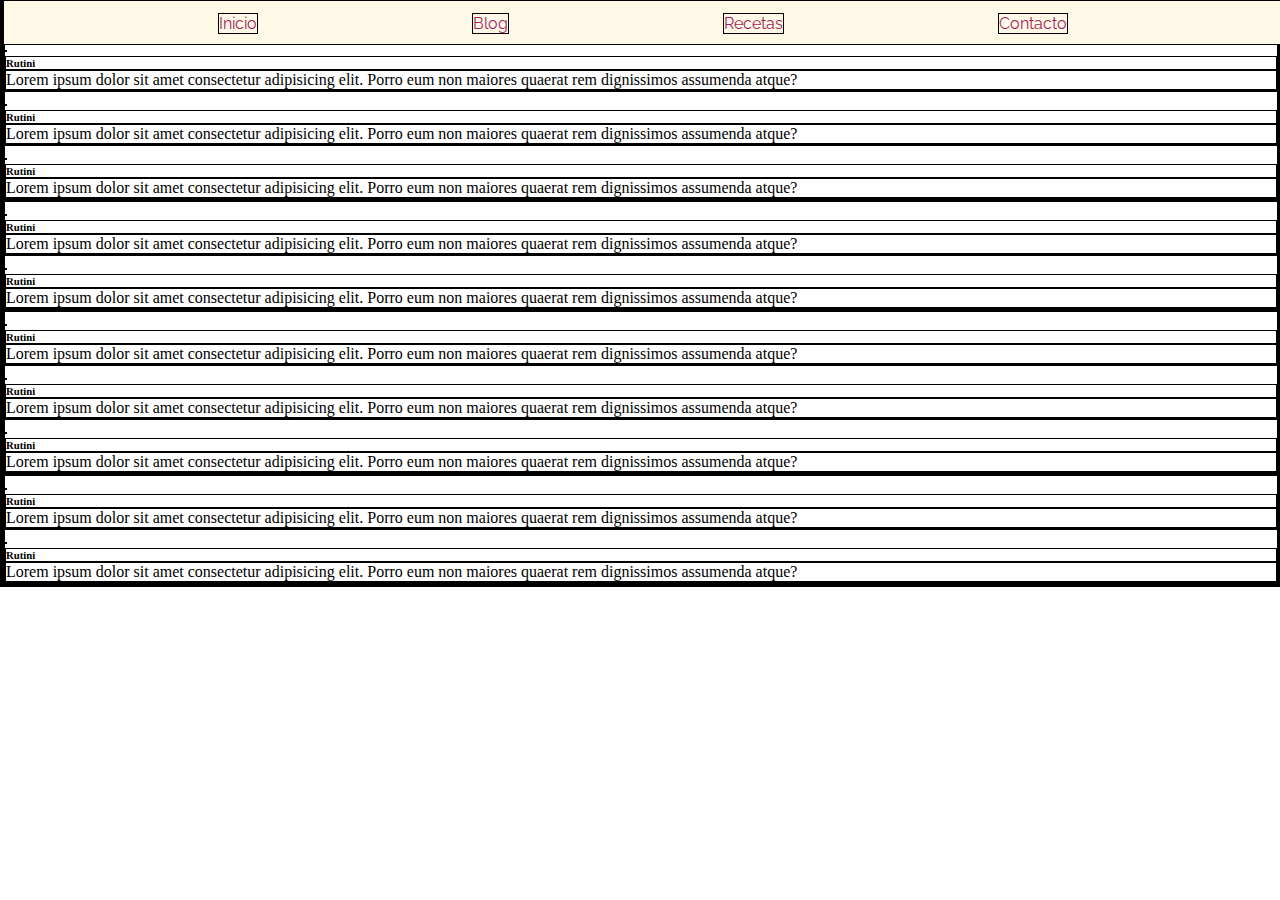
==== aperitivos-destilados.html @ f53cb019 "Terminamos el nav y casi toda la primer pagina, falta el footer y un newsletter pequeño. Se cambio l" ====
<!DOCTYPE html>
<html lang="es">

<head>
    <meta charset="UTF-8">
    <meta http-equiv="X-UA-Compatible" content="IE=edge">
    <meta name="viewport" content="width=device-width, initial-scale=1.0">
    <title>Nuestra carta</title>
    <link rel="stylesheet" href="styles.css">
</head>

<body>
    <header>
        <nav class="grilla-nav-izq">
            <a class="nav-hijo-izq" href="#">Inicio</a>
            <a class="nav-hijo-izq" href="#">Blog</a>
            <a class="nav-hijo-izq" href="#">Recetas</a>
            <a class="nav-hijo-izq" href="#">Contacto</a>
        </nav>
    </header>
    <main class="grilla-emp">
        <div class="title-emp"><h2>Nuestra carta de bebidas</h2></div>
        <div class="grilla-3-col">
            <div class="hijo-col">
                <img class="img-vino" src="#" alt="">
                <h6 class="nombre-vino">Rutini</h6>
                <p class="desc-vino">Lorem ipsum dolor sit amet consectetur adipisicing elit. Porro eum non maiores quaerat rem
                    dignissimos assumenda atque?
                </p>
            </div>
            <div class="hijo-col">
                <img class="img-vino" src="#" alt="">
                <h6 class="nombre-vino">Rutini</h6>
                <p class="desc-vino">Lorem ipsum dolor sit amet consectetur adipisicing elit. Porro eum non maiores quaerat rem
                    dignissimos assumenda atque?
                </p>
            </div>
            <div class="hijo-col">
                <img class="img-vino" src="#" alt="">
                <h6 class="nombre-vino">Rutini</h6>
                <p class="desc-vino">Lorem ipsum dolor sit amet consectetur adipisicing elit. Porro eum non maiores quaerat rem
                    dignissimos assumenda atque?
                </p>
            </div>
        </div>
        <!-- fin 1era fila -->
        <div class="grilla-2-col">
            <div class="hijo-col">
                <img class="img-vino" src="#" alt="">
                <h6 class="nombre-vino">Rutini</h6>
                <p class="desc-vino">Lorem ipsum dolor sit amet consectetur adipisicing elit. Porro eum non maiores quaerat rem
                    dignissimos assumenda atque?
                </p>
            </div>
            <div class="hijo-col">
                <img class="img-vino" src="#" alt="">
                <h6 class="nombre-vino">Rutini</h6>
                <p class="desc-vino">Lorem ipsum dolor sit amet consectetur adipisicing elit. Porro eum non maiores quaerat rem
                    dignissimos assumenda atque?
                </p>
            </div>
        </div>
        <!-- fin 2da fila -->
        <div class="grilla-3-col">
            <div class="hijo-col">
                <img class="img-vino" src="#" alt="">
                <h6 class="nombre-vino">Rutini</h6>
                <p class="desc-vino">Lorem ipsum dolor sit amet consectetur adipisicing elit. Porro eum non maiores quaerat rem
                    dignissimos assumenda atque?
                </p>
            </div>
            <div class="hijo-col">
                <img class="img-vino" src="#" alt="">
                <h6 class="nombre-vino">Rutini</h6>
                <p class="desc-vino">Lorem ipsum dolor sit amet consectetur adipisicing elit. Porro eum non maiores quaerat rem
                    dignissimos assumenda atque?
                </p>
            </div>
            <div class="hijo-col">
                <img class="img-vino" src="#" alt="">
                <h6 class="nombre-vino">Rutini</h6>
                <p class="desc-vino">Lorem ipsum dolor sit amet consectetur adipisicing elit. Porro eum non maiores quaerat rem
                    dignissimos assumenda atque?
                </p>
            </div>
        </div>
        <!-- fin 3ra fila -->
        <div class="grilla-2-col">
            <div class="hijo-col">
                <img class="img-vino" src="#" alt="">
                <h6 class="nombre-vino">Rutini</h6>
                <p class="desc-vino">Lorem ipsum dolor sit amet consectetur adipisicing elit. Porro eum non maiores quaerat rem
                    dignissimos assumenda atque?
                </p>
            </div>
            <div class="hijo-col">
                <img class="img-vino" src="#" alt="">
                <h6 class="nombre-vino">Rutini</h6>
                <p class="desc-vino">Lorem ipsum dolor sit amet consectetur adipisicing elit. Porro eum non maiores quaerat rem
                    dignissimos assumenda atque?
                </p>
            </div>
        </div>
        <!-- fin 4ta fila -->
    </main>

</body>

</html>
---- styles.css ----
@import url("https://fonts.googleapis.com/css2?family=Quicksand:wght@300;400;500&family=Raleway:ital,wght@0,100;0,300;0,400;0,500;1,100&family=Source+Serif+Pro:wght@200;300;400&display=swap");

@import url("https://fonts.googleapis.com/css2?family=Koh+Santepheap&display=swap");

:root {
  --footer-fontcolor: rgb(0, 0, 0);
  --main-color: #A31F5D;
  --title-color: #fef9e7;
  --second-background: #fef9e7;
  --main-background: #57082d;
}

html {
  overflow: scroll;
  overflow-x: hidden;
}
::-webkit-scrollbar {
  width: 0;  /* Remove scrollbar space */
  background: transparent;  /* Optional: just make scrollbar invisible */
}

* {
  box-sizing: border-box;
  border: 1px solid black;
  margin: 0;
  padding: 0;
}

body {
  width: 100vw;
  margin: 0;
}

/* nav */
.grilla-nav-izq {
  z-index: 1;
  padding: 0.2em 0 0.1em 0;
  display: flex;
  flex-direction: row;
  width: 100vw;
  font-family: Raleway;
  position: fixed;
  top: 0;
  height: 45px;
  background-color: var(--second-background);
  align-items: center;
  justify-content: space-evenly;
}

.logo-nav {
  padding-top: 5px;
}

.nav-hijo-izq {
  text-align: center;
  color: var(--main-color);
  grid-column-start: span 1;
  display: block;
}

.grilla-nav-izq a {
  text-decoration: none;
}

.grilla-nav-izq a:hover {
  text-decoration: none;
}
/* Fin nav */

.flex-col-main {
  width: 100vw;
  display: grid;
  grid-template-rows: repeat(1fr, 5);
}

.wave-container {
  height: 100vh;
  width: 100vw;
  background-color: var(--main-background);
  grid-row: 1/2;
  grid-column: 1/2;
  display: grid;
  grid-template-columns: repeat(1fr, 12);
  grid-template-rows: repeat(1fr, 6);
}

.wave-container h1 {
  color: var(--title-color);
  font-size: 6em;
  text-align: center;
  grid-column: 1/13;
  grid-row: 2 / 3;
}

.descripcion-principal {
  width: inherit;
  grid-column: 1/13;
  grid-row: 3/4;
  display: grid;
  grid-template-columns: repeat(1fr, 6);
}

.descripcion-principal p {
  grid-column: 2/5;
  color: var(--title-color);
  font-size: 1.2em;
  text-align: center;
}

.topwave {
  height: 100vh;
  width: inherit;
  background: var(--second-background);
  color: var(--second-background);
  text-align: center;
  grid-row: 2/3;
  display: grid;
  grid-template-columns: repeat(1fr, 12);
  grid-template-rows: repeat(1fr, 6);
}

.filler {
  grid-column: 1/13;
  grid-row: 1/2;
  height: 45px;
  width: 100vw;
}

.topwave h1 {
  width: 100vw;
  color: var(--main-color);
  height: fit-content;
  font-size: 4em;
  text-align: center;
  grid-column: 1/12;
  grid-row: 2 / 3;
}

.carta {
  height: auto;
  grid-row: 3/6;
  grid-column: 1/13;
  display: flex;
  flex-direction: row;
  padding: 0 2em 0 2em;
  gap: 2em;
  justify-content: space-around;
}

.vinos-y-aperitivos {
  flex: 1 1 auto;
  padding: 1em;
  display: flex;
  flex-direction: column;
  justify-content: space-between;
}

.vinos-y-aperitivos h3 {
  color: var(--main-background);
  font-size: 2em;
  text-align: center;
}

.vinos-y-aperitivos p {
  color: var(--main-background);
  padding: 2em;
  font-size: 1em;
  text-align: center;
}

.btn {
  margin-top: 2em;
  text-decoration: none;
  margin: 1em auto 1em auto;
}

.newsletter {
  grid-column: 1/13;
  grid-row: 6/7;
  margin-top: 1em;
}

/* Footer */
footer {
  grid-column-start: span 12;
  background-color: var(--footer-backgroundcolor);
  color: var(---main-color);
  height: auto;
  width: 100vw;
}
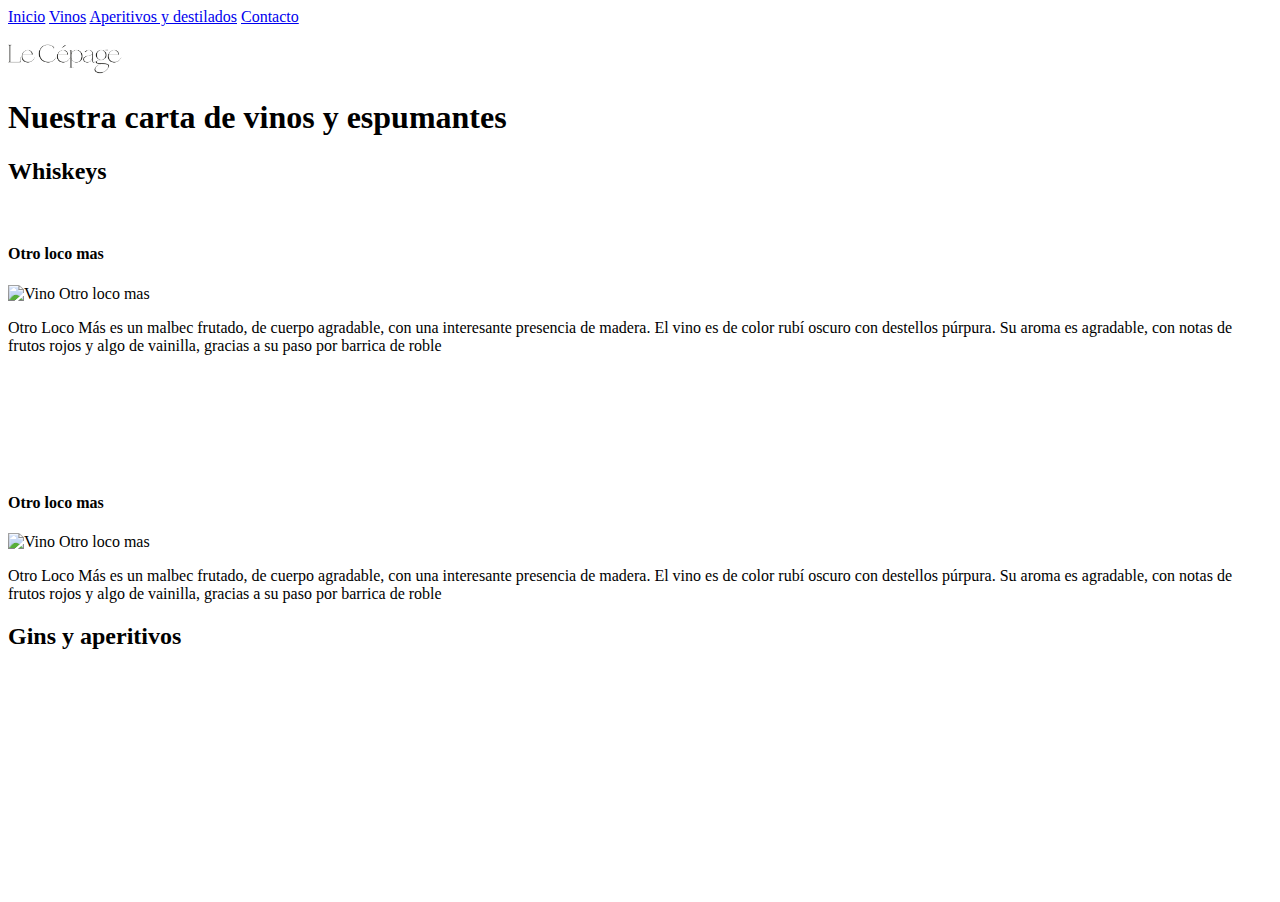
==== commit 98573ce1: "Copie la pagina de aperitivos en vinos para tomar el maquetado, falta rellenar con info y los footer" ====
--- a/aperitivos-destilados.html
+++ b/aperitivos-destilados.html
@@ -5,103 +5,119 @@
     <meta charset="UTF-8">
     <meta http-equiv="X-UA-Compatible" content="IE=edge">
     <meta name="viewport" content="width=device-width, initial-scale=1.0">
-    <title>Nuestra carta</title>
-    <link rel="stylesheet" href="styles.css">
+    <title>Aperitivos y destilados</title>
+    <link rel="stylesheet" href="main.css">
 </head>
 
 <body>
     <header>
         <nav class="grilla-nav-izq">
-            <a class="nav-hijo-izq" href="#">Inicio</a>
-            <a class="nav-hijo-izq" href="#">Blog</a>
-            <a class="nav-hijo-izq" href="#">Recetas</a>
-            <a class="nav-hijo-izq" href="#">Contacto</a>
+            <a class="nav-hijo-izq" href="index.html">Inicio</a>
+            <a class="nav-hijo-izq" href="vinos.html">Vinos</a>
+            <a class="nav-hijo-izq" href="aperitivos-destilados.html">Aperitivos y destilados</a>
+            <a class="nav-hijo-izq" href="contact.html">Contacto</a>
+            <p class="nav-hijo-izq"><img src="imgs/logos/logo1.png" class="logo-nav" style="height: 32px;"></p>
         </nav>
     </header>
-    <main class="grilla-emp">
-        <div class="title-emp"><h2>Nuestra carta de bebidas</h2></div>
-        <div class="grilla-3-col">
-            <div class="hijo-col">
-                <img class="img-vino" src="#" alt="">
-                <h6 class="nombre-vino">Rutini</h6>
-                <p class="desc-vino">Lorem ipsum dolor sit amet consectetur adipisicing elit. Porro eum non maiores quaerat rem
-                    dignissimos assumenda atque?
-                </p>
-            </div>
-            <div class="hijo-col">
-                <img class="img-vino" src="#" alt="">
-                <h6 class="nombre-vino">Rutini</h6>
-                <p class="desc-vino">Lorem ipsum dolor sit amet consectetur adipisicing elit. Porro eum non maiores quaerat rem
-                    dignissimos assumenda atque?
-                </p>
-            </div>
-            <div class="hijo-col">
-                <img class="img-vino" src="#" alt="">
-                <h6 class="nombre-vino">Rutini</h6>
-                <p class="desc-vino">Lorem ipsum dolor sit amet consectetur adipisicing elit. Porro eum non maiores quaerat rem
-                    dignissimos assumenda atque?
-                </p>
-            </div>
+    <main class="vinos-aperitivos-main">
+        <div class="filler"></div>
+        <div class="presentacion-carta">
+            <h1>Nuestra carta de vinos y espumantes</h1>
         </div>
-        <!-- fin 1era fila -->
-        <div class="grilla-2-col">
-            <div class="hijo-col">
-                <img class="img-vino" src="#" alt="">
-                <h6 class="nombre-vino">Rutini</h6>
-                <p class="desc-vino">Lorem ipsum dolor sit amet consectetur adipisicing elit. Porro eum non maiores quaerat rem
-                    dignissimos assumenda atque?
-                </p>
-            </div>
-            <div class="hijo-col">
-                <img class="img-vino" src="#" alt="">
-                <h6 class="nombre-vino">Rutini</h6>
-                <p class="desc-vino">Lorem ipsum dolor sit amet consectetur adipisicing elit. Porro eum non maiores quaerat rem
-                    dignissimos assumenda atque?
-                </p>
-            </div>
-        </div>
-        <!-- fin 2da fila -->
-        <div class="grilla-3-col">
-            <div class="hijo-col">
-                <img class="img-vino" src="#" alt="">
-                <h6 class="nombre-vino">Rutini</h6>
-                <p class="desc-vino">Lorem ipsum dolor sit amet consectetur adipisicing elit. Porro eum non maiores quaerat rem
-                    dignissimos assumenda atque?
-                </p>
-            </div>
-            <div class="hijo-col">
-                <img class="img-vino" src="#" alt="">
-                <h6 class="nombre-vino">Rutini</h6>
-                <p class="desc-vino">Lorem ipsum dolor sit amet consectetur adipisicing elit. Porro eum non maiores quaerat rem
-                    dignissimos assumenda atque?
-                </p>
-            </div>
-            <div class="hijo-col">
-                <img class="img-vino" src="#" alt="">
-                <h6 class="nombre-vino">Rutini</h6>
-                <p class="desc-vino">Lorem ipsum dolor sit amet consectetur adipisicing elit. Porro eum non maiores quaerat rem
-                    dignissimos assumenda atque?
-                </p>
-            </div>
-        </div>
-        <!-- fin 3ra fila -->
-        <div class="grilla-2-col">
-            <div class="hijo-col">
-                <img class="img-vino" src="#" alt="">
-                <h6 class="nombre-vino">Rutini</h6>
-                <p class="desc-vino">Lorem ipsum dolor sit amet consectetur adipisicing elit. Porro eum non maiores quaerat rem
-                    dignissimos assumenda atque?
-                </p>
-            </div>
-            <div class="hijo-col">
-                <img class="img-vino" src="#" alt="">
-                <h6 class="nombre-vino">Rutini</h6>
-                <p class="desc-vino">Lorem ipsum dolor sit amet consectetur adipisicing elit. Porro eum non maiores quaerat rem
-                    dignissimos assumenda atque?
-                </p>
-            </div>
-        </div>
-        <!-- fin 4ta fila -->
+        <h2 class="titulo-carta">Whiskeys</h2>
+        <section class="carta-de-productos">
+            <article class="recuadro-anim producto">
+                <h4>
+
+                </h4>
+                <img src="" alt="">
+                <p></p>
+            </article>
+            <article class="recuadro-anim producto">
+                <h4>
+                    Otro loco mas
+                </h4>
+                <img src="imagenes/Vinos/Tintos/otro-loco-mas.png" alt="Vino Otro loco mas">
+                <p>Otro Loco Más es un malbec frutado, de cuerpo agradable, con una interesante presencia de madera. El
+                    vino es de color rubí oscuro con destellos púrpura. Su aroma es agradable, con notas de frutos rojos
+                    y algo de vainilla, gracias a su paso por barrica de roble</p>
+            </article>
+            <article class="recuadro-anim producto">
+                <h4>
+
+                </h4>
+                <img src="" alt="">
+                <p></p>
+            </article>
+            <article class="recuadro-anim producto">
+                <h4>
+
+                </h4>
+                <img src="" alt="">
+                <p></p>
+            </article>
+            <article class="recuadro-anim producto">
+                <h4>
+
+                </h4>
+                <img src="" alt="">
+                <p></p>
+            </article>
+            <article class="recuadro-anim producto">
+                <h4>
+                    Otro loco mas
+                </h4>
+                <img src="imagenes/Vinos/Tintos/otro-loco-mas.png" alt="Vino Otro loco mas">
+                <p>Otro Loco Más es un malbec frutado, de cuerpo agradable, con una interesante presencia de madera. El
+                    vino es de color rubí oscuro con destellos púrpura. Su aroma es agradable, con notas de frutos rojos
+                    y algo de vainilla, gracias a su paso por barrica de roble</p>
+            </article>
+        </section>
+        <h2 class="titulo-carta">Gins y aperitivos</h2>
+        <section class="carta-de-productos">
+            <article class="recuadro-anim producto">
+                <h4>
+
+                </h4>
+                <img src="" alt="">
+                <p></p>
+            </article>
+            <article class="recuadro-anim producto">
+                <h4>
+
+                </h4>
+                <img src="" alt="">
+                <p></p>
+            </article>
+            <article class="recuadro-anim producto">
+                <h4>
+
+                </h4>
+                <img src="" alt="">
+                <p></p>
+            </article>
+            <article class="recuadro-anim producto">
+                <h4>
+
+                </h4>
+                <img src="" alt="">
+                <p></p>
+            </article>
+            <article class="recuadro-anim producto">
+                <h4>
+
+                </h4>
+                <img src="" alt="">
+                <p></p>
+            </article>
+            <article class="recuadro-anim producto">
+                <h4>
+
+                </h4>
+                <img src="" alt="">
+                <p></p>
+            </article>
+        </section>
     </main>
 
 </body>
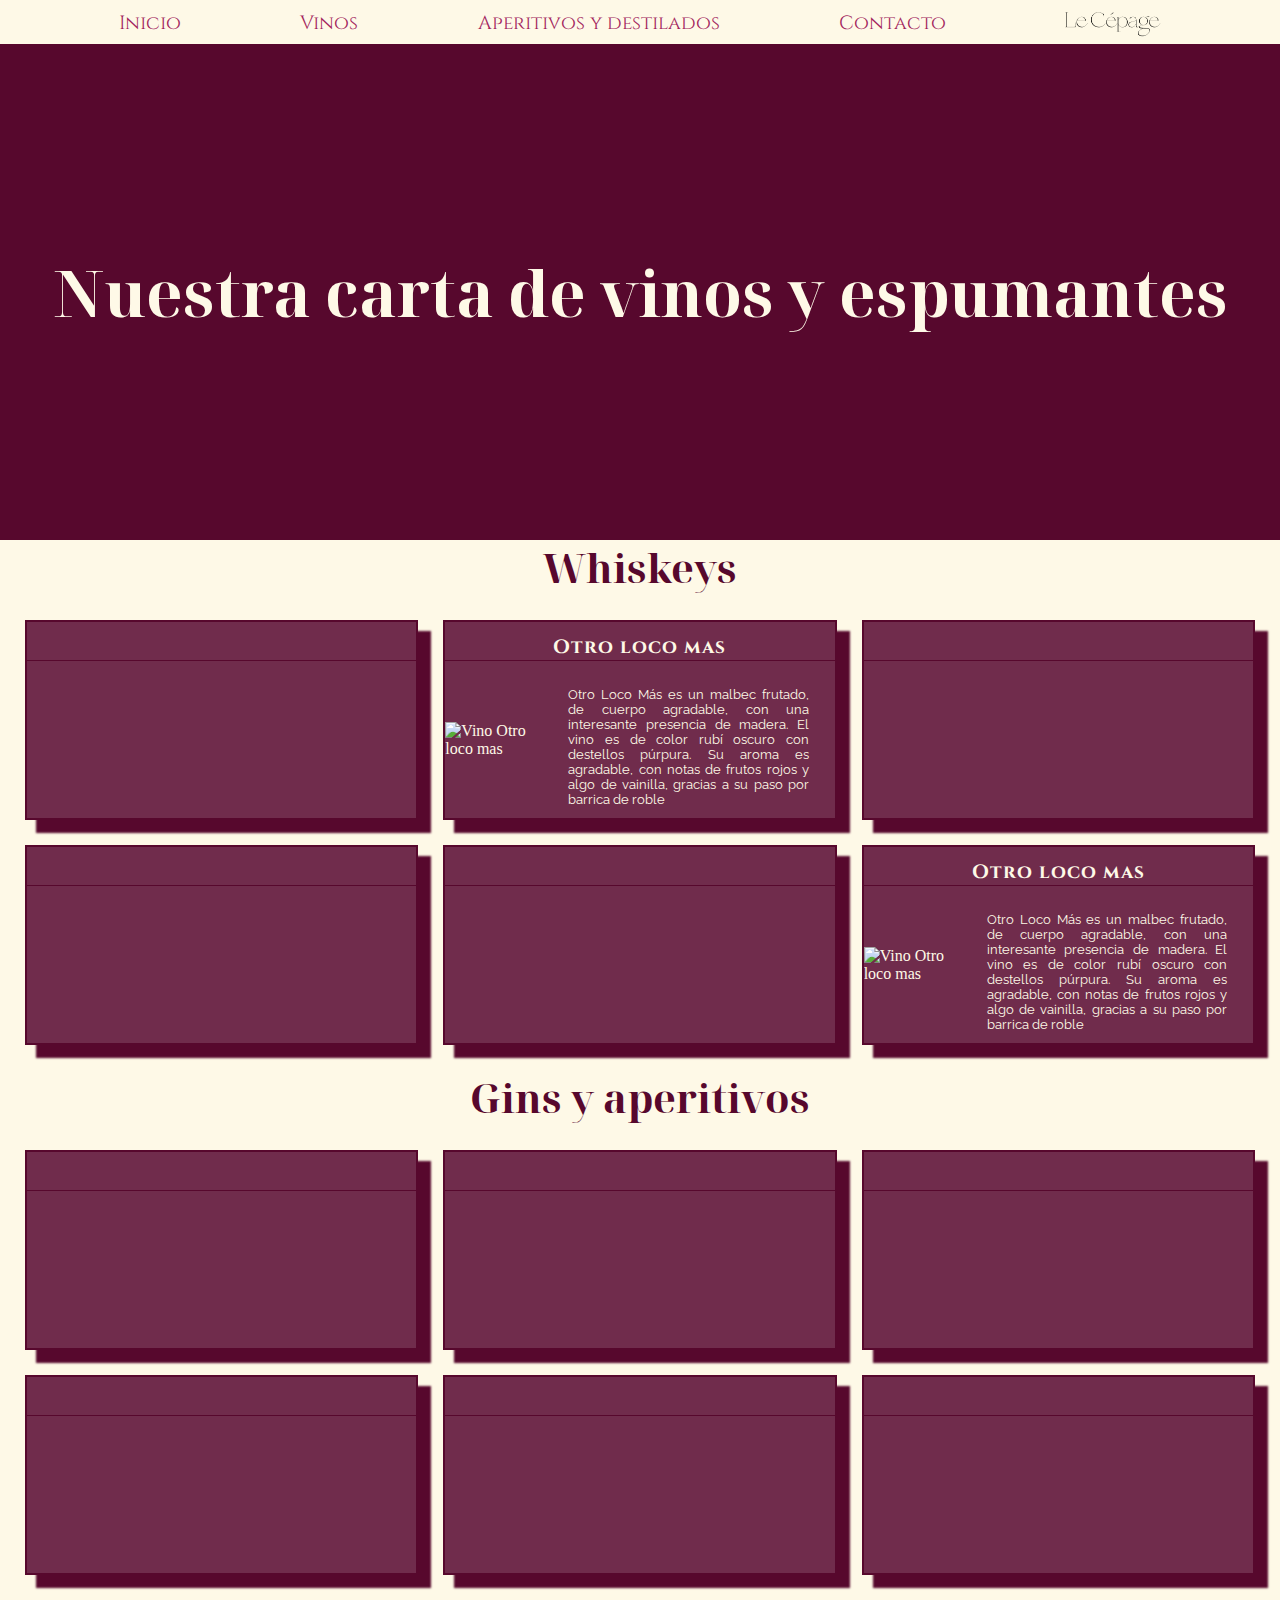
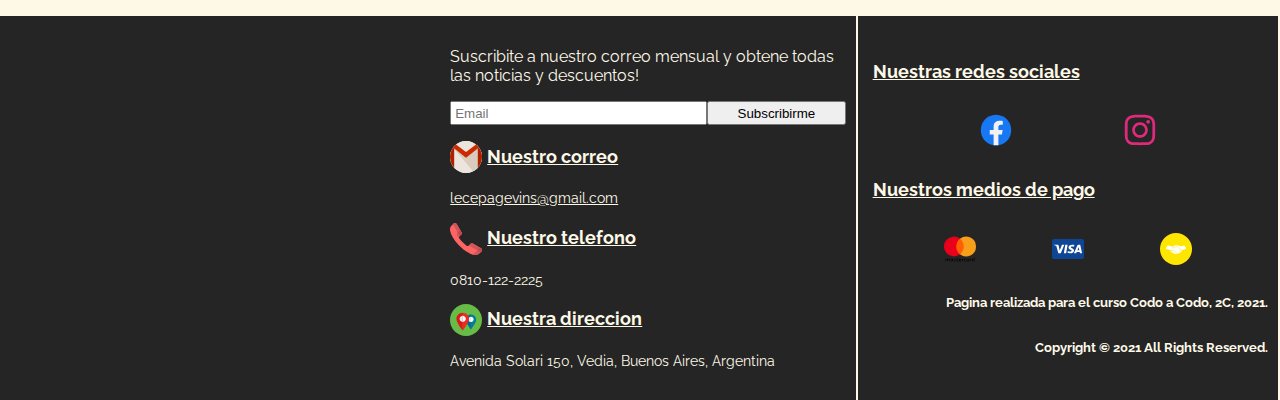
==== commit 31c52e23: "Maquetamos el footer, falta terminar unas pequeñas cosas de diseño y el responsive" ====
--- a/aperitivos-destilados.html
+++ b/aperitivos-destilados.html
@@ -118,6 +118,52 @@
                 <p></p>
             </article>
         </section>
+        <div class="newsletter"></div>
+        <footer>
+            <div class="mapa"><iframe
+                src="https://www.google.com/maps/embed?pb=!1m18!1m12!1m3!1d3288.2823060016176!2d-61.546413410299344!3d-34.495726644963916!2m3!1f0!2f0!3f0!3m2!1i1024!2i768!4f13.1!3m3!1m2!1s0x95c777bada203649%3A0x345e657384ef54c6!2sAv.%20Solari%20150%2C%20Vedia%2C%20Provincia%20de%20Buenos%20Aires!5e0!3m2!1sen!2sar!4v1635446472513!5m2!1sen!2sar"
+                width="400" height="300" style="border:0;" allowfullscreen="" loading="lazy"></iframe>
+            </div>
+            <div class="contacto">
+              <label for="email">Suscribite a nuestro correo mensual y obtene todas las noticias y descuentos!</label>
+              <div class="newsletter-input">
+                <input type="email" id="email" name="email" class="escribir-email" placeholder="Email"><input type="submit"
+                  class="submit-email" value="Subscribirme">
+              </div>
+              <div class="renglon">
+                <img src="imgs/icons/gmail-svgrepo-com.svg" alt="Icono de Gmail">
+                <h5>Nuestro correo</h5>
+              </div>
+              <a href="mailto:lecepagevins@gmail.com">lecepagevins@gmail.com</a>
+              <div class="renglon">
+                <img src="imgs/icons/telephone-svgrepo-com.svg" alt="Icono de un telefono">
+                <h5>Nuestro telefono </h5>
+              </div>
+              <p>0810-122-2225</p>
+              <div class="renglon">
+                <img src="imgs/icons/location-svgrepo-com.svg" alt="Icono de ubicacion">
+                <h5>Nuestra direccion</h5>
+              </div>
+              <p>Avenida Solari 150, Vedia, Buenos Aires, Argentina</p>
+            </div>
+            <div class="contacto">
+              <h5>Nuestras redes sociales</h5>
+              <div class="imagenes-redes">
+                <a href="https://facebook.com/lecepagevins"><img
+                    src="imgs/icons/facebook-network-communication-internet-interaction-svgrepo-com.svg" alt=""></a>
+                <a href="https://instagram.com/lecepagevins"><img
+                    src="imgs/icons/instagram-social-media-network-communication-interaction-connection-svgrepo-com.svg"
+                    alt=""></a>
+              </div>
+              <h5>Nuestros medios de pago</h5>
+              <div class="imagenes-redes">
+                <img src="imgs/icons/mastercard-svgrepo-com.svg" alt="Icono tarjeta mastercard">
+                <img src="imgs/icons/visa-3-svgrepo-com.svg" alt="Icono de tarjeta VISA">
+                <img src="imgs/icons/mercadolibre-svgrepo-com.svg"/>
+              </div>
+              <h6 class="footer-centered">Pagina realizada para el curso Codo a Codo, 2C, 2021.</h6>
+              <h6 class="footer-centered">Copyright © 2021 All Rights Reserved.</h6>
+          </footer>
     </main>
 
 </body>
--- a/main.css
+++ b/main.css
@@ -0,0 +1,432 @@
+@import url('https://fonts.googleapis.com/css2?family=Cinzel:wght@500&family=Nanum+Myeongjo:wght@400;800&family=Noto+Serif+Display:wght@300;400;600&family=Prata&family=Raleway:wght@200;300&display=swap');
+
+:root {
+  --footer-background: #252525;
+  --main-color: #A31F5D;
+  --title-color: #fef9e7;
+  --second-background: #fef9e7;
+  --main-background: #57082d;
+  --item-productos: #702C4C;
+}
+
+html {
+  overflow: scroll;
+  overflow-x: hidden;
+}
+::-webkit-scrollbar {
+  width: 0;  /* Remove scrollbar space */
+  background: transparent;  /* Optional: just make scrollbar invisible */
+}
+
+* {
+  box-sizing: border-box;
+/*   border: 1px solid black; */
+  margin: 0;
+  padding: 0;
+}
+
+body {
+  width: 100vw;
+  margin: 0;
+}
+
+/* Fuentes */
+.wave-container h1 {
+  font-family: 'Prata', serif;
+}
+
+.topwave h1, .presentacion-carta h1, h2  {
+  font-family: 'Noto Serif Display', serif;;
+}
+
+.recuadro-anim h3, .recuadro-anim h4, .btn {
+  font-family: 'Cinzel', serif;
+}
+
+p, footer {
+  font-family: 'Raleway', sans-serif;
+}
+
+/* nav */
+
+.grilla-nav-izq {
+  z-index: 1;
+  padding: 0.2em 0 0.1em 0;
+  display: flex;
+  flex-direction: row;
+  width: 100vw;
+  font-family: 'Cinzel', serif;
+  font-size: 1.2em;
+  position: fixed;
+  top: 0;
+  height: 45px;
+  background-color: var(--second-background);
+  align-items: center;
+  justify-content: space-evenly;
+  border-bottom: 0.5px solid var(--main-background);
+}
+
+.logo-nav {
+  padding-top: 5px;
+}
+
+.nav-hijo-izq {
+  text-align: center;
+  color: var(--main-color);
+  grid-column-start: span 1;
+  display: block;
+}
+
+.grilla-nav-izq a {
+  text-decoration: none;
+}
+
+.nav-hijo-izq:hover {
+  border-bottom: 3px solid var(--main-background);
+  transition: all 1000ms ease-in;
+}
+
+/* Fin nav */
+
+.flex-col-main {
+  width: 100vw;
+  display: grid;
+  grid-template-rows: repeat(1fr, 3);
+}
+
+.wave-container {
+  height: 100vh;
+  width: 100vw;
+  background-color: var(--main-background);
+  grid-row: 1/2;
+  grid-column: 1/2;
+  display: grid;
+  grid-template-columns: repeat(1fr, 12);
+  grid-template-rows: repeat(1fr, 6);
+}
+
+.wave-container h1 {
+  color: var(--title-color);
+  font-size: 6em;
+  text-align: center;
+  grid-column: 1/13;
+  grid-row: 2 / 3;
+}
+
+.descripcion-principal {
+  width: inherit;
+  grid-column: 1/13;
+  grid-row: 3/4;
+}
+
+.descripcion-principal > p {
+  color: var(--title-color);
+  font-size: 1.2em;
+  text-align: center;
+  padding: 0 4em 0 4em;
+}
+
+.topwave {
+  height: 100vh;
+  width: inherit;
+  background: var(--second-background);
+  color: var(--second-background);
+  text-align: center;
+  grid-row: 2/3;
+  display: grid;
+  grid-template-columns: repeat(1fr, 12);
+  grid-template-rows: repeat(1fr, 6);
+}
+
+.filler {
+  grid-column: 1/13;
+  grid-row: 1/2;
+  height: 45px;
+  width: 100vw;
+}
+
+.topwave h1 {
+  width: 100vw;
+  color: var(--main-color);
+  height: fit-content;
+  font-size: 4em;
+  text-align: center;
+  grid-column: 1/12;
+  grid-row: 2 / 3;
+}
+
+.carta {
+  height: auto;
+  grid-row: 3/6;
+  grid-column: 1/13;
+  display: flex;
+  flex-direction: row;
+  padding: 0 2em 0 2em;
+  gap: 2em;
+  justify-content: space-around;
+}
+
+.recuadro-anim {
+  flex: 1 1 auto;
+  padding: 1em;
+  display: flex;
+  flex-direction: column;
+  justify-content: space-between;
+  border: 2px solid var(--main-background);
+  box-shadow: 12px 12px 2px 1px var(--main-background);
+}
+
+.recuadro-anim:hover {
+  box-shadow: 2px 2px 2px 1px var(--main-background);
+  transition: all 250ms ease-in-out
+}
+
+/* Animacion propia creada a partir de la de los botones
+  tomandola como referencia */
+
+.recuadro-anim h3 {
+  color: var(--main-background);
+  font-size: 2em;
+  text-align: center;
+}
+
+.recuadro-anim p {
+  color: var(--main-background);
+  padding: 2em;
+  font-size: 1em;
+  text-align: center;
+}
+
+.btn {
+  color: var(--main-background);
+  cursor: pointer;
+  text-transform: uppercase;
+  border-radius: 0.5em;
+  padding: 5px 1em 5px 1em;
+  margin-top: 2em;
+  text-decoration: none;
+  margin: 1em auto 1em auto;
+}
+
+/* Animacion boton */
+
+.btn-anim {
+  letter-spacing: 0;
+}
+
+.btn-anim:hover,
+.btn-anim:active {
+letter-spacing: 3px;
+transition: all 500ms ease-in-out
+}
+
+.btn-anim:after,
+.btn-anim:before {
+backface-visibility: hidden;
+border: 1px solid var(--second-background);
+bottom: 0px;
+content: " ";
+display: block;
+margin: 0 auto;
+position: relative;
+transition: all 500ms ease-in-out;
+width: 0;
+}
+
+.btn-anim:hover:after,
+.btn-anim:hover:before {
+backface-visibility: hidden;
+border-color: var(--main-background);
+transition: width 500ms ease-in-out;
+width: 100%;
+}
+
+.btn-anim:hover:before {
+bottom: auto;
+top: 0;
+width: 100%;
+}
+
+/* Animacion hecha por https://twitter.com/Dave_Conner en https://codepen.io/davidicus/pen/emgQKJ */
+
+/*  Fin animacion boton */
+
+/* Pagina de vinos y aperitivos */
+
+.vinos-aperitivos-main {
+  display: flex;
+  flex-direction: column;
+  width: 100vw;
+}
+
+.presentacion-carta {
+  width: inherit;
+  height: 55vh;
+  background-color: var(--main-background);
+  display: flex;
+  flex-direction: column;
+  align-items: center;
+  justify-content: center;
+  color: var(--title-color);
+}
+
+.presentacion-carta h1 {
+  font-size: 4em;
+  margin: 50px;
+  text-align: center;
+}
+
+.carta-de-productos {
+  height: auto;
+  display: flex;
+  flex-direction: row;
+  flex-wrap: wrap;
+  width: inherit;
+  background-color: var(--second-background);
+  padding: 25px;
+  gap: 25px;
+}
+
+.titulo-carta {
+  background-color: var(--second-background);
+  color: var(--main-background);
+  font-size: 2.5em;
+  text-align: center;
+}
+
+.producto {
+  flex: 1 1 31%;
+  height: 200px;
+  display: grid;
+  grid-template-columns: repeat(4, 1fr);
+  grid-template-rows: repeat(5, 1fr);
+  gap: 0;
+  padding: 0;
+  margin: auto;
+  background-color: var(--item-productos);
+  color: var(--title-color);
+}
+
+.producto h4 {
+  grid-area: 1/1/2/5;
+  margin-top: auto;
+  text-align: center;
+  border-bottom: 1px solid var(--main-background);
+  color: var(--second-background);
+  letter-spacing: 1px;
+  font-size: 1.2em;
+}
+
+.producto img {
+  grid-area: 2/1/6/2;
+  max-width: 100%;
+  max-height: 100%;
+  margin: auto;
+}
+
+.producto p {
+  grid-area: 2/2/6/5;
+  text-align: justify;
+  font-size: 0.8em;
+  margin: auto;
+  color: var(--second-background);
+}
+
+/* Fin pagina de vinos y aperitivos */
+
+.newsletter {
+  background-color: var(--second-background);
+  grid-column: 1/13;
+  grid-row: 6/7;
+  height: 1em;
+  padding-top: 15px;
+  content: " ";
+}
+
+/* Footer */
+footer {
+  grid-row: 3/4;
+  grid-column-start: span 12;
+  background-color: var(--footer-background);
+  color: var(--second-background);
+  height: auto;
+  width: 100vw;
+  display: flex;
+  flex-direction: row;
+  flex: 1 1 30vw;
+  justify-content: flex-start;
+}
+
+.mapa {
+  padding-right: 15px;
+  margin: auto 0 auto auto;
+
+}
+
+.contacto {
+  padding: 15px;
+  display: flex;
+  width: 33%;
+  flex-direction: column;
+  align-content: center;
+  justify-content: space-evenly;
+  padding-right: 10px;
+  border-right: 2px solid var(--second-background);
+}
+
+.renglon {
+  display: flex;
+  justify-items: center;
+  align-items: center;
+}
+
+.contacto a {
+  text-decoration: underline;
+  color: var(--second-background);
+  font-size: 0.9em;
+}
+
+.contacto h5 {
+  text-decoration: underline;
+  font-size: 1.1em;
+  padding-bottom: 2px;
+}
+
+.contacto p {
+  font-size: 0.9em;
+}
+
+.contacto img {
+  height: 32px;
+  width: 32px;
+  margin-right: 5px;
+}
+
+.imagenes-redes {
+  display: flex;
+  flex-direction: row;
+  justify-content: space-evenly;
+}
+
+.footer-centered {
+  text-decoration: none;
+  font-size: 0.8em;
+  text-align: right;
+}
+
+.newsletter-input {
+  display: flex;
+  flex-direction: row;
+  font-size: 1em;
+  height: 1.5em;
+}
+
+.escribir-email {
+  width: 65%;
+  padding: 3px;
+}
+
+.submit-email {
+  width: 35%;
+  height: 100%;
+}
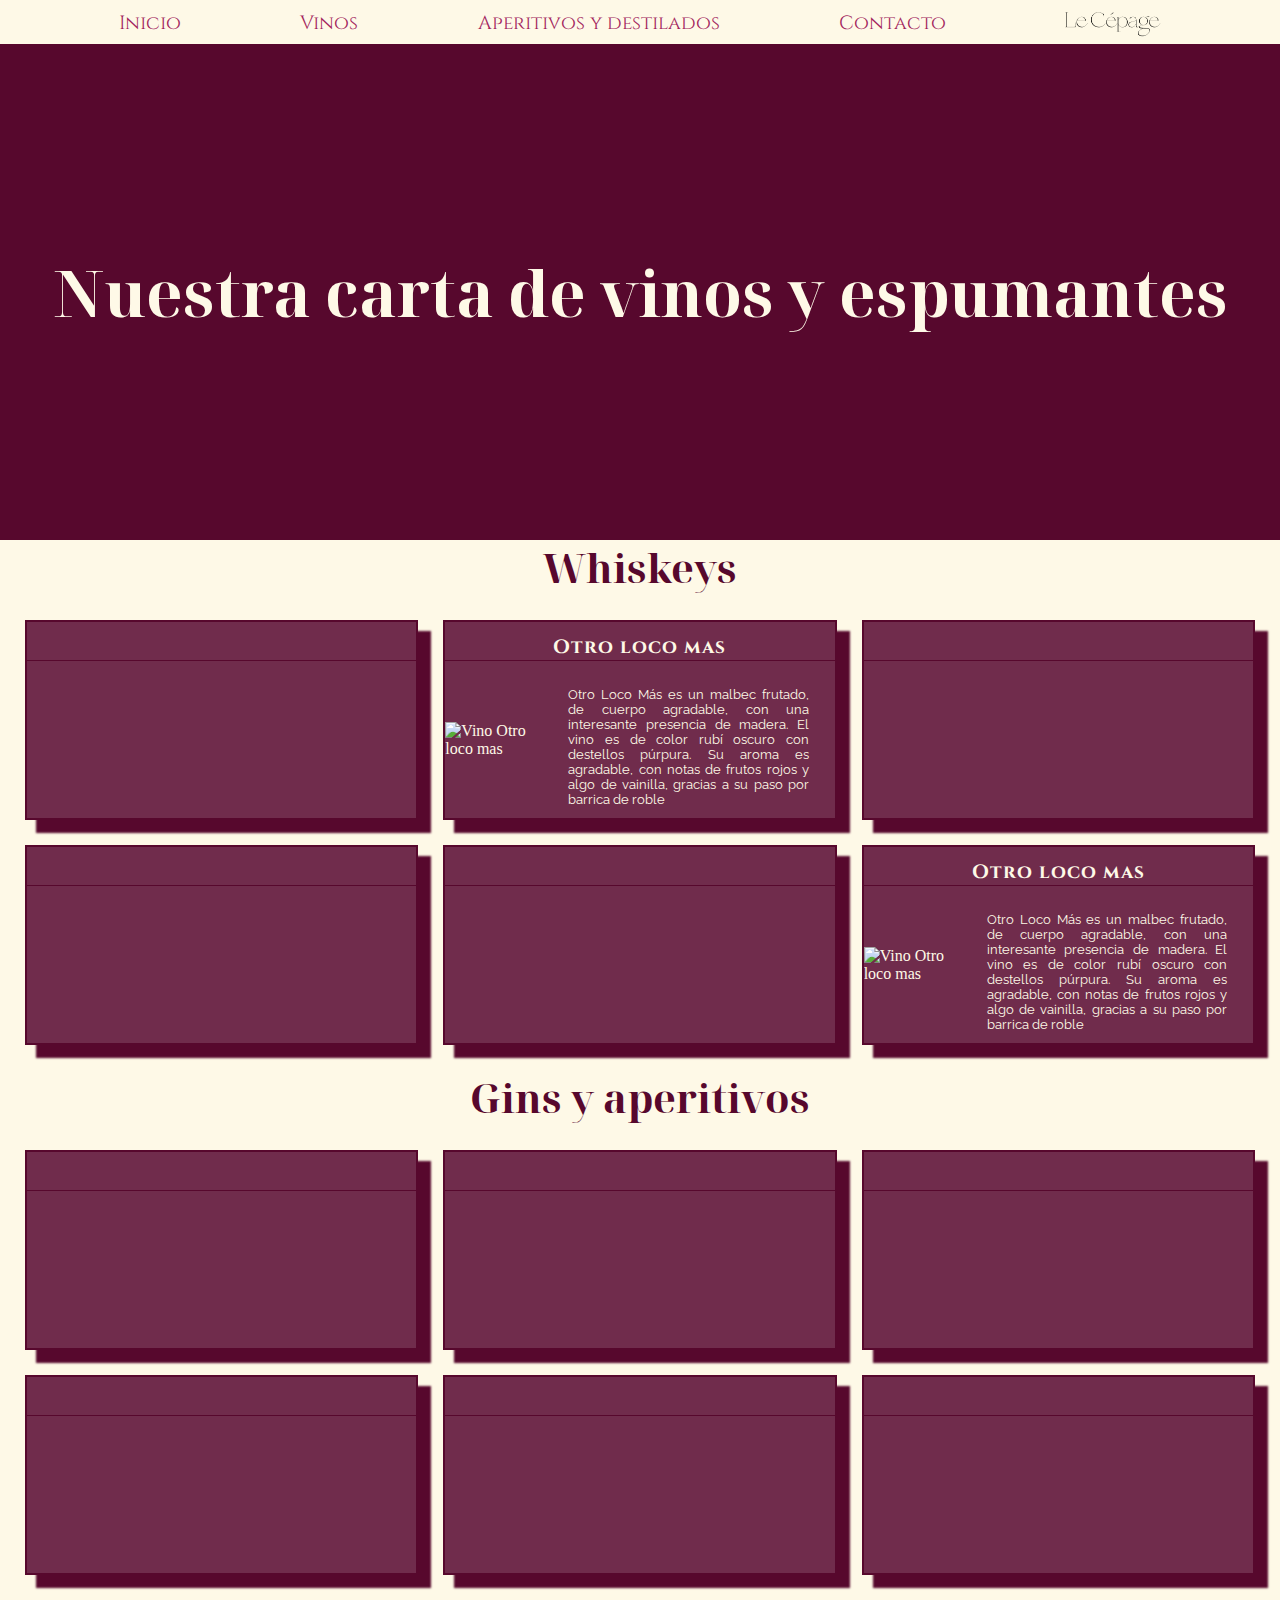
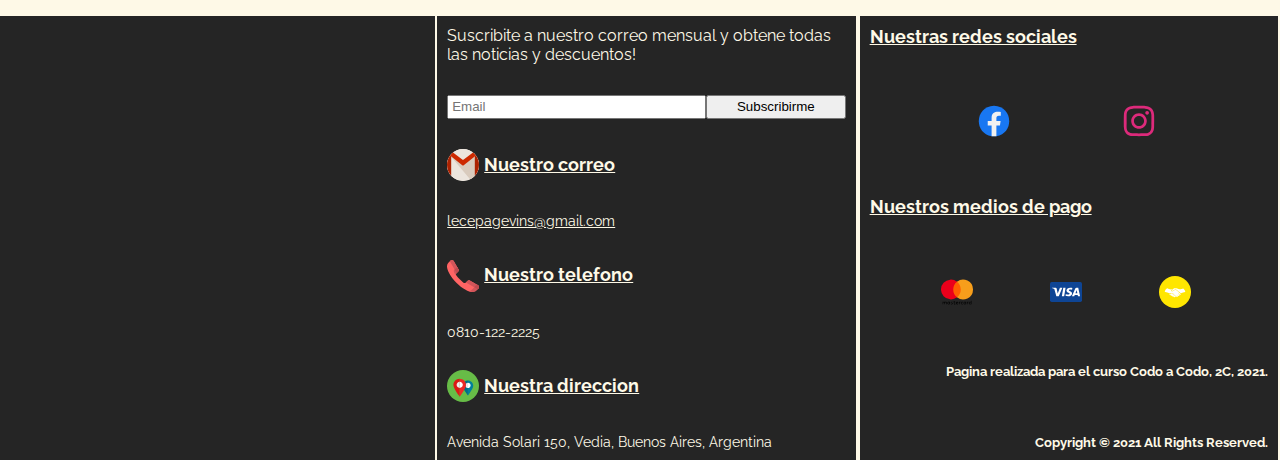
==== commit 7a8086e3: "Acomode un error en el mapa del inicio" ====
--- a/aperitivos-destilados.html
+++ b/aperitivos-destilados.html
@@ -121,49 +121,50 @@
         <div class="newsletter"></div>
         <footer>
             <div class="mapa"><iframe
-                src="https://www.google.com/maps/embed?pb=!1m18!1m12!1m3!1d3288.2823060016176!2d-61.546413410299344!3d-34.495726644963916!2m3!1f0!2f0!3f0!3m2!1i1024!2i768!4f13.1!3m3!1m2!1s0x95c777bada203649%3A0x345e657384ef54c6!2sAv.%20Solari%20150%2C%20Vedia%2C%20Provincia%20de%20Buenos%20Aires!5e0!3m2!1sen!2sar!4v1635446472513!5m2!1sen!2sar"
-                width="400" height="300" style="border:0;" allowfullscreen="" loading="lazy"></iframe>
+                    src="https://www.google.com/maps/embed?pb=!1m18!1m12!1m3!1d3288.2823060016176!2d-61.546413410299344!3d-34.495726644963916!2m3!1f0!2f0!3f0!3m2!1i1024!2i768!4f13.1!3m3!1m2!1s0x95c777bada203649%3A0x345e657384ef54c6!2sAv.%20Solari%20150%2C%20Vedia%2C%20Provincia%20de%20Buenos%20Aires!5e0!3m2!1sen!2sar!4v1635446472513!5m2!1sen!2sar"
+                    width="300" height="400" style="border:0;" allowfullscreen="" loading="lazy"></iframe>
             </div>
             <div class="contacto">
-              <label for="email">Suscribite a nuestro correo mensual y obtene todas las noticias y descuentos!</label>
-              <div class="newsletter-input">
-                <input type="email" id="email" name="email" class="escribir-email" placeholder="Email"><input type="submit"
-                  class="submit-email" value="Subscribirme">
-              </div>
-              <div class="renglon">
-                <img src="imgs/icons/gmail-svgrepo-com.svg" alt="Icono de Gmail">
-                <h5>Nuestro correo</h5>
-              </div>
-              <a href="mailto:lecepagevins@gmail.com">lecepagevins@gmail.com</a>
-              <div class="renglon">
-                <img src="imgs/icons/telephone-svgrepo-com.svg" alt="Icono de un telefono">
-                <h5>Nuestro telefono </h5>
-              </div>
-              <p>0810-122-2225</p>
-              <div class="renglon">
-                <img src="imgs/icons/location-svgrepo-com.svg" alt="Icono de ubicacion">
-                <h5>Nuestra direccion</h5>
-              </div>
-              <p>Avenida Solari 150, Vedia, Buenos Aires, Argentina</p>
+                <label for="email">Suscribite a nuestro correo mensual y obtene todas las noticias y descuentos!</label>
+                <div class="newsletter-input">
+                    <input type="email" id="email" name="email" class="escribir-email" placeholder="Email"><input
+                        type="submit" class="submit-email" value="Subscribirme">
+                </div>
+                <div class="renglon">
+                    <img src="imgs/icons/gmail-svgrepo-com.svg" alt="Icono de Gmail">
+                    <h5>Nuestro correo</h5>
+                </div>
+                <a href="mailto:lecepagevins@gmail.com">lecepagevins@gmail.com</a>
+                <div class="renglon">
+                    <img src="imgs/icons/telephone-svgrepo-com.svg" alt="Icono de un telefono">
+                    <h5>Nuestro telefono </h5>
+                </div>
+                <p>0810-122-2225</p>
+                <div class="renglon">
+                    <img src="imgs/icons/location-svgrepo-com.svg" alt="Icono de ubicacion">
+                    <h5>Nuestra direccion</h5>
+                </div>
+                <p>Avenida Solari 150, Vedia, Buenos Aires, Argentina</p>
             </div>
             <div class="contacto">
-              <h5>Nuestras redes sociales</h5>
-              <div class="imagenes-redes">
-                <a href="https://facebook.com/lecepagevins"><img
-                    src="imgs/icons/facebook-network-communication-internet-interaction-svgrepo-com.svg" alt=""></a>
-                <a href="https://instagram.com/lecepagevins"><img
-                    src="imgs/icons/instagram-social-media-network-communication-interaction-connection-svgrepo-com.svg"
-                    alt=""></a>
-              </div>
-              <h5>Nuestros medios de pago</h5>
-              <div class="imagenes-redes">
-                <img src="imgs/icons/mastercard-svgrepo-com.svg" alt="Icono tarjeta mastercard">
-                <img src="imgs/icons/visa-3-svgrepo-com.svg" alt="Icono de tarjeta VISA">
-                <img src="imgs/icons/mercadolibre-svgrepo-com.svg"/>
-              </div>
-              <h6 class="footer-centered">Pagina realizada para el curso Codo a Codo, 2C, 2021.</h6>
-              <h6 class="footer-centered">Copyright © 2021 All Rights Reserved.</h6>
-          </footer>
+                <h5>Nuestras redes sociales</h5>
+                <div class="imagenes-redes">
+                    <a href="https://facebook.com/lecepagevins"><img
+                            src="imgs/icons/facebook-network-communication-internet-interaction-svgrepo-com.svg"
+                            alt=""></a>
+                    <a href="https://instagram.com/lecepagevins"><img
+                            src="imgs/icons/instagram-social-media-network-communication-interaction-connection-svgrepo-com.svg"
+                            alt=""></a>
+                </div>
+                <h5>Nuestros medios de pago</h5>
+                <div class="imagenes-redes">
+                    <img src="imgs/icons/mastercard-svgrepo-com.svg" alt="Icono tarjeta mastercard">
+                    <img src="imgs/icons/visa-3-svgrepo-com.svg" alt="Icono de tarjeta VISA">
+                    <img src="imgs/icons/mercadolibre-svgrepo-com.svg" />
+                </div>
+                <h6 class="footer-centered">Pagina realizada para el curso Codo a Codo, 2C, 2021.</h6>
+                <h6 class="footer-centered">Copyright © 2021 All Rights Reserved.</h6>
+        </footer>
     </main>
 
 </body>
--- a/main.css
+++ b/main.css
@@ -349,7 +349,7 @@
   grid-column-start: span 12;
   background-color: var(--footer-background);
   color: var(--second-background);
-  height: auto;
+  height: fit-content;
   width: 100vw;
   display: flex;
   flex-direction: row;
@@ -358,20 +358,19 @@
 }
 
 .mapa {
-  padding-right: 15px;
-  margin: auto 0 auto auto;
-
+  margin: auto;
+  padding: 20px 0px 20px 0px;
 }
 
 .contacto {
-  padding: 15px;
+  padding: 10px;
   display: flex;
   width: 33%;
   flex-direction: column;
   align-content: center;
-  justify-content: space-evenly;
-  padding-right: 10px;
+  justify-content: space-between;
   border-right: 2px solid var(--second-background);
+  border-left: 2px solid var(--second-background);;
 }
 
 .renglon {
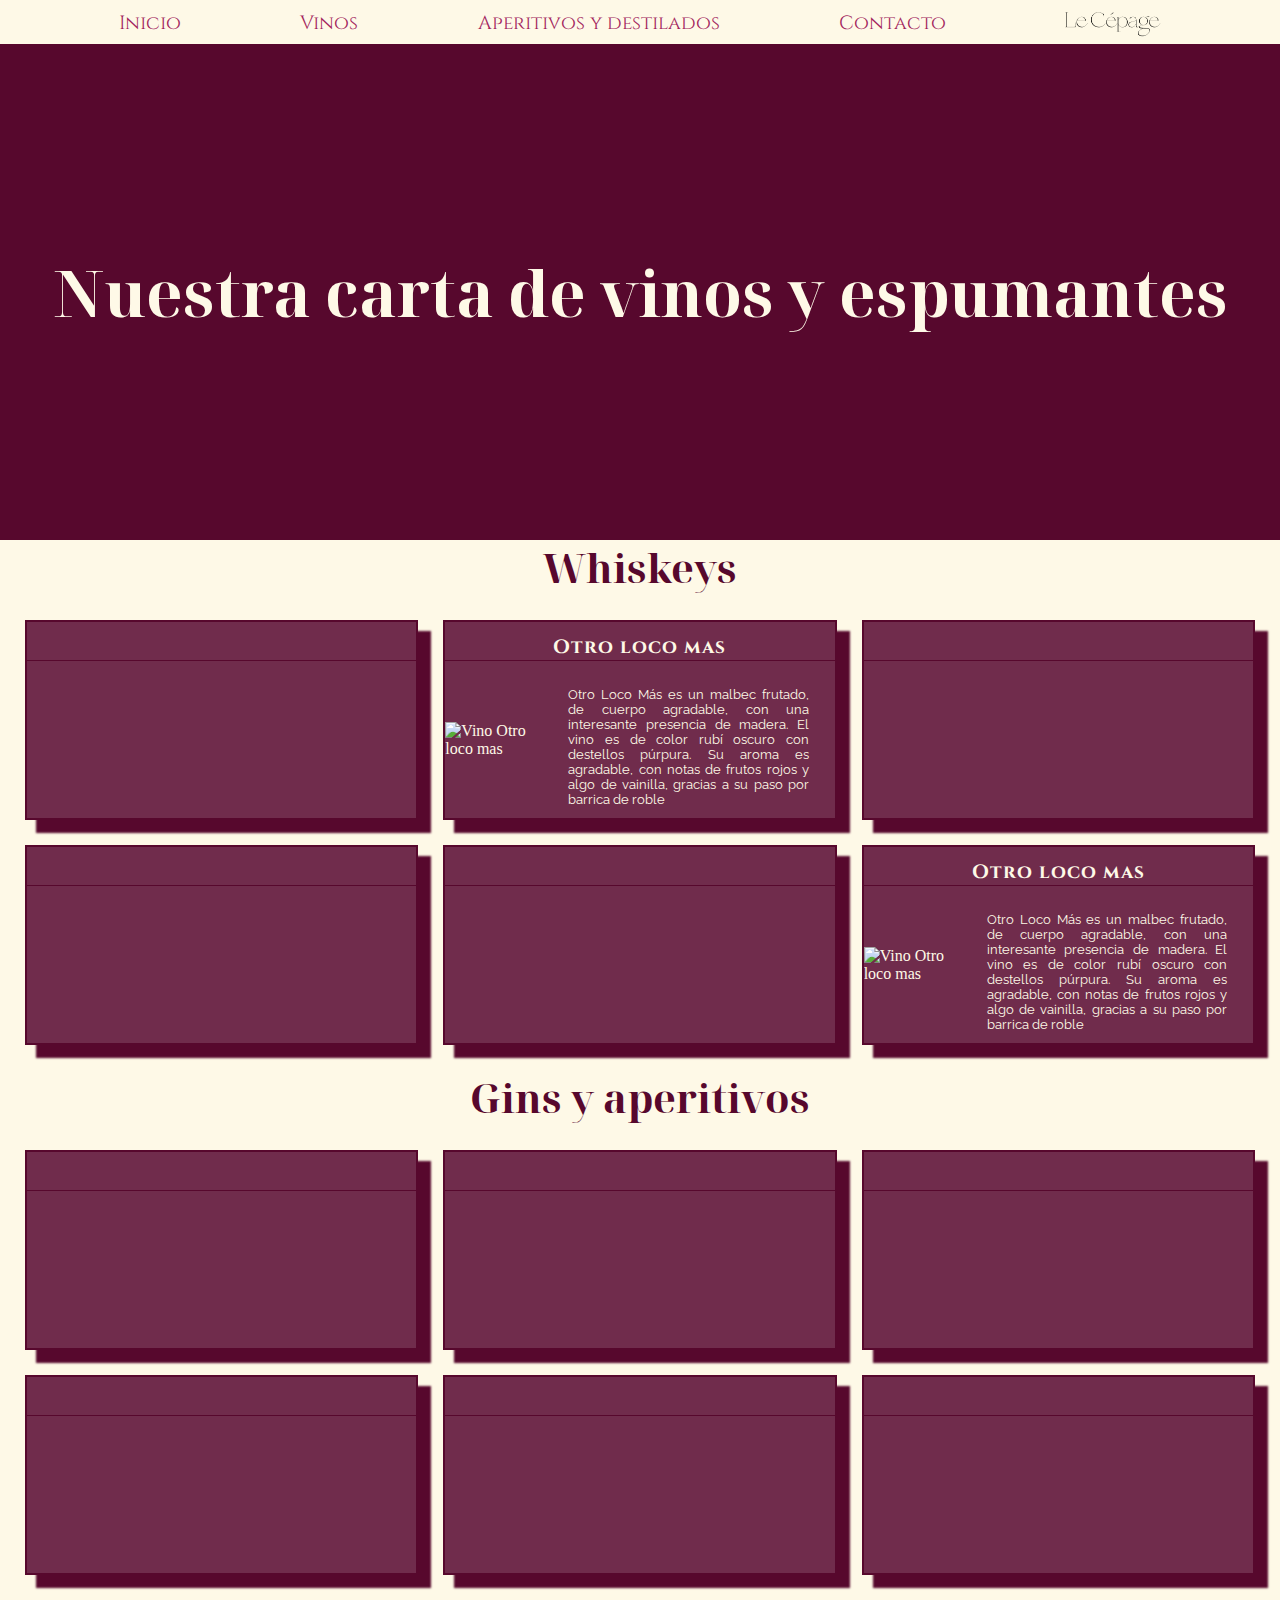
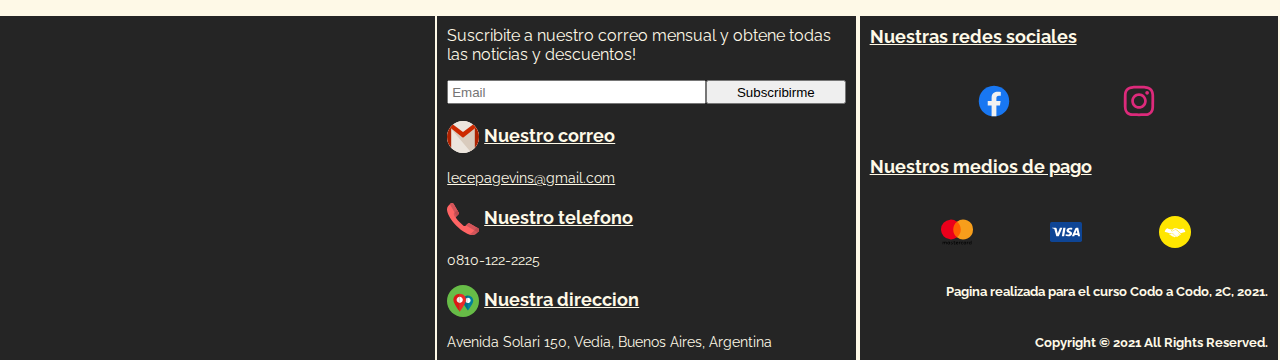
==== commit 95b1a342: "Mediaqueries realizadas para todas las paginas, falta descripcion de productos por separados" ====
--- a/aperitivos-destilados.html
+++ b/aperitivos-destilados.html
@@ -19,7 +19,7 @@
             <p class="nav-hijo-izq"><img src="imgs/logos/logo1.png" class="logo-nav" style="height: 32px;"></p>
         </nav>
     </header>
-    <main class="vinos-aperitivos-main">
+    <main>
         <div class="filler"></div>
         <div class="presentacion-carta">
             <h1>Nuestra carta de vinos y espumantes</h1>
@@ -122,7 +122,7 @@
         <footer>
             <div class="mapa"><iframe
                     src="https://www.google.com/maps/embed?pb=!1m18!1m12!1m3!1d3288.2823060016176!2d-61.546413410299344!3d-34.495726644963916!2m3!1f0!2f0!3f0!3m2!1i1024!2i768!4f13.1!3m3!1m2!1s0x95c777bada203649%3A0x345e657384ef54c6!2sAv.%20Solari%20150%2C%20Vedia%2C%20Provincia%20de%20Buenos%20Aires!5e0!3m2!1sen!2sar!4v1635446472513!5m2!1sen!2sar"
-                    width="300" height="400" style="border:0;" allowfullscreen="" loading="lazy"></iframe>
+                    width="400" height="300" style="border:0;" allowfullscreen="" loading="lazy"></iframe>
             </div>
             <div class="contacto">
                 <label for="email">Suscribite a nuestro correo mensual y obtene todas las noticias y descuentos!</label>
--- a/main.css
+++ b/main.css
@@ -197,7 +197,7 @@
   text-align: center;
 }
 
-.btn {
+.boton {
   color: var(--main-background);
   cursor: pointer;
   text-transform: uppercase;
@@ -343,7 +343,40 @@
   content: " ";
 }
 
+/* Contacto */
+
+.contact-flex {
+  display: flex;
+  flex-direction: column;
+  width: 100vw;
+  justify-content: center;
+  align-items: center;
+  background-color: var(--main-background);
+}
+
+.div-contacto {
+  width: 65%;
+  border: 1px solid var(--footer-background);
+  padding: 25px 25px 25px 25px;
+  border-radius: 1em;
+  margin: 2em;
+  background-color: var(--second-background);
+}
+
+.submit-boton {
+  background-color: var(--main-background);
+  color: var(--second-background);
+}
+
+.submit-boton:hover {
+  background-color: var(--item-productos);
+  color: var();
+}
+
+/* Fin de contacto */
+
 /* Footer */
+
 footer {
   grid-row: 3/4;
   grid-column-start: span 12;
@@ -429,3 +462,4 @@
   width: 35%;
   height: 100%;
 }
+
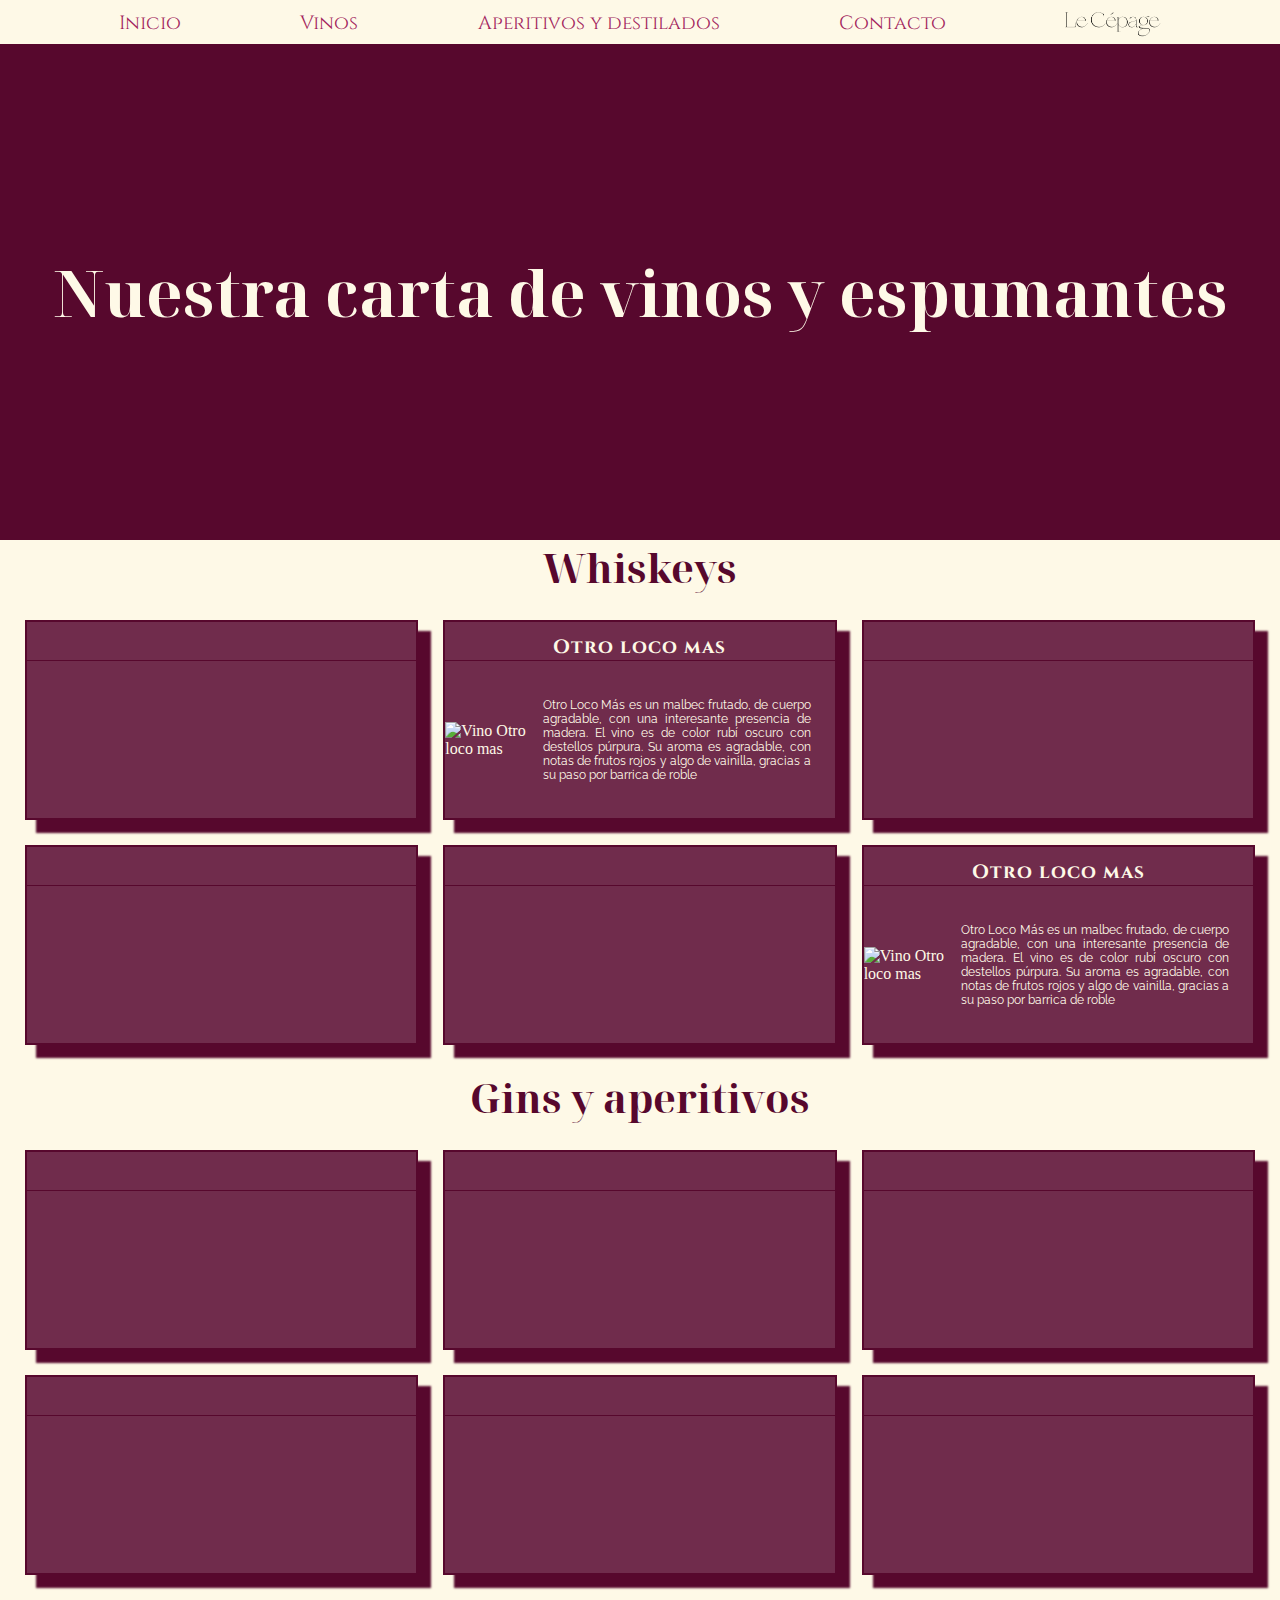
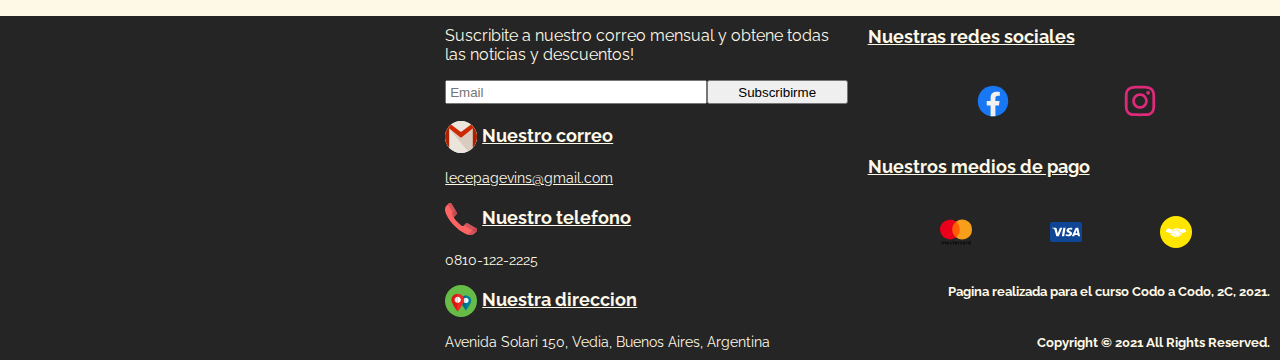
==== commit a8b3ccca: "Mediaqueries realizadas para todas las paginas, falta descripcion de productos por separados" ====
--- a/aperitivos-destilados.html
+++ b/aperitivos-destilados.html
@@ -4,7 +4,8 @@
 <head>
     <meta charset="UTF-8">
     <meta http-equiv="X-UA-Compatible" content="IE=edge">
-    <meta name="viewport" content="width=device-width, initial-scale=1.0">
+    <meta name="viewport" content="width=device-width, initial-scale=1.0, user-scalable=no,
+    maximum-scale=1.0, minimum-scale=1.0">
     <title>Aperitivos y destilados</title>
     <link rel="stylesheet" href="main.css">
 </head>
@@ -20,7 +21,7 @@
         </nav>
     </header>
     <main>
-        <div class="filler"></div>
+        <div class="filler1"></div>
         <div class="presentacion-carta">
             <h1>Nuestra carta de vinos y espumantes</h1>
         </div>
--- a/main.css
+++ b/main.css
@@ -26,7 +26,8 @@
 }
 
 body {
-  width: 100vw;
+  width: 100%;
+  height: 100%;
   margin: 0;
 }
 
@@ -90,36 +91,31 @@
 
 .flex-col-main {
   width: 100vw;
-  display: grid;
-  grid-template-rows: repeat(1fr, 3);
+  display: flex;
+  flex-direction: column;
 }
 
 .wave-container {
   height: 100vh;
   width: 100vw;
   background-color: var(--main-background);
-  grid-row: 1/2;
-  grid-column: 1/2;
-  display: grid;
-  grid-template-columns: repeat(1fr, 12);
-  grid-template-rows: repeat(1fr, 6);
+  display: flex;
+  flex-direction: column;
+  justify-content: space-between;
 }
 
 .wave-container h1 {
   color: var(--title-color);
   font-size: 6em;
   text-align: center;
-  grid-column: 1/13;
-  grid-row: 2 / 3;
 }
 
 .descripcion-principal {
   width: inherit;
-  grid-column: 1/13;
-  grid-row: 3/4;
-}
-
-.descripcion-principal > p {
+  height: 25vh;
+}
+
+.wave-container p {
   color: var(--title-color);
   font-size: 1.2em;
   text-align: center;
@@ -127,56 +123,56 @@
 }
 
 .topwave {
-  height: 100vh;
+  height: auto;
   width: inherit;
   background: var(--second-background);
   color: var(--second-background);
-  text-align: center;
-  grid-row: 2/3;
-  display: grid;
-  grid-template-columns: repeat(1fr, 12);
-  grid-template-rows: repeat(1fr, 6);
+  display: flex;
+  flex-direction: column;
 }
 
 .filler {
-  grid-column: 1/13;
-  grid-row: 1/2;
   height: 45px;
   width: 100vw;
 }
 
+.filler1 {
+  height: 45px;
+  width: 100vw;
+}
+
 .topwave h1 {
-  width: 100vw;
+  width: inherit;
   color: var(--main-color);
-  height: fit-content;
+  height: auto;
   font-size: 4em;
   text-align: center;
-  grid-column: 1/12;
-  grid-row: 2 / 3;
 }
 
 .carta {
   height: auto;
-  grid-row: 3/6;
-  grid-column: 1/13;
-  display: flex;
-  flex-direction: row;
-  padding: 0 2em 0 2em;
+  width: 100vw;
+  display: grid;
+  grid-template-columns: repeat(2, 1fr);
+  padding: 2em;
   gap: 2em;
-  justify-content: space-around;
-}
-
-.recuadro-anim {
-  flex: 1 1 auto;
+  justify-content: space-between;
+}
+
+.recuadro-anim-inicio {
+  grid-column-start: span 1;
+  height: auto;
   padding: 1em;
   display: flex;
   flex-direction: column;
+  align-items: center;
+  text-align: center;
   justify-content: space-between;
   border: 2px solid var(--main-background);
   box-shadow: 12px 12px 2px 1px var(--main-background);
 }
 
-.recuadro-anim:hover {
+.recuadro-anim-inicio:hover {
   box-shadow: 2px 2px 2px 1px var(--main-background);
   transition: all 250ms ease-in-out
 }
@@ -184,13 +180,13 @@
 /* Animacion propia creada a partir de la de los botones
   tomandola como referencia */
 
-.recuadro-anim h3 {
+.recuadro-anim-inicio h3 {
   color: var(--main-background);
   font-size: 2em;
   text-align: center;
 }
 
-.recuadro-anim p {
+.recuadro-anim-inicio p {
   color: var(--main-background);
   padding: 2em;
   font-size: 1em;
@@ -216,7 +212,7 @@
 
 .btn-anim:hover,
 .btn-anim:active {
-letter-spacing: 3px;
+letter-spacing: 1px;
 transition: all 500ms ease-in-out
 }
 
@@ -257,6 +253,7 @@
   display: flex;
   flex-direction: column;
   width: 100vw;
+  height: auto;
 }
 
 .presentacion-carta {
@@ -278,6 +275,7 @@
 
 .carta-de-productos {
   height: auto;
+  width: 100vw;
   display: flex;
   flex-direction: row;
   flex-wrap: wrap;
@@ -287,6 +285,19 @@
   gap: 25px;
 }
 
+.recuadro-anim {
+  border: 2px solid var(--main-background);
+  box-shadow: 12px 12px 2px 1px var(--main-background);
+}
+
+.recuadro-anim:hover {
+  box-shadow: 2px 2px 2px 1px var(--main-background);
+  transition: all 250ms ease-in-out
+}
+
+/* Animacion propia creada a partir de la de los botones
+  tomandola como referencia */
+
 .titulo-carta {
   background-color: var(--second-background);
   color: var(--main-background);
@@ -295,13 +306,11 @@
 }
 
 .producto {
-  flex: 1 1 31%;
   height: 200px;
+  flex: 1 1 30%;
   display: grid;
   grid-template-columns: repeat(4, 1fr);
   grid-template-rows: repeat(5, 1fr);
-  gap: 0;
-  padding: 0;
   margin: auto;
   background-color: var(--item-productos);
   color: var(--title-color);
@@ -320,14 +329,16 @@
 .producto img {
   grid-area: 2/1/6/2;
   max-width: 100%;
-  max-height: 100%;
+  max-height: 150px;
   margin: auto;
 }
 
 .producto p {
   grid-area: 2/2/6/5;
   text-align: justify;
-  font-size: 0.8em;
+  align-items: center;
+  font-size: 0.75em;
+  padding-right: 2em;
   margin: auto;
   color: var(--second-background);
 }
@@ -370,7 +381,7 @@
 
 .submit-boton:hover {
   background-color: var(--item-productos);
-  color: var();
+  color: var;
 }
 
 /* Fin de contacto */
@@ -402,8 +413,6 @@
   flex-direction: column;
   align-content: center;
   justify-content: space-between;
-  border-right: 2px solid var(--second-background);
-  border-left: 2px solid var(--second-background);;
 }
 
 .renglon {
@@ -463,3 +472,155 @@
   height: 100%;
 }
 
+/* MediaQueries */
+
+@media(max-width: 600px) /* Que detecte todos los disp que tienen pantalla hasta 400px, aplica esto */ {
+
+  .grilla-nav-izq {
+    flex-direction: column;
+    height: auto;
+    position: relative;
+  }
+
+  .wave-container {
+    height: auto;
+  }
+
+  .wave-container h1 {
+    font-size: 4em;
+  }
+
+  .topwave h1, .presentacion-carta h1  {
+    font-size: 3em;
+  }
+
+  .recuadro-anim h3 {
+    font-size: 1.6em;
+  }
+
+  .wave-container p {
+    font-size: 1.2em;
+  }
+
+  /* Primer pagina terminada */
+
+  /* Vinos y aperitivos */
+
+  .presentacion-carta {
+    height: auto;
+  }
+
+  .carta {
+    height: auto;
+    width: 100vw;
+    display: grid;
+    grid-template-columns: none;
+    grid-template-rows: repeat(2, 1fr);
+    padding: 2em;
+    gap: 2em;
+    justify-content: space-between;
+  }
+  
+  .recuadro-anim {
+    grid-row-start: span 1;
+    height: auto;
+    padding: 1em;
+    display: flex;
+    flex-direction: column;
+    justify-content: space-between;
+    border: 2px solid var(--main-background);
+    box-shadow: 12px 12px 2px 1px var(--main-background);
+  }
+
+  .titulo-carta {
+    font-size: 1.8em;
+    margin-top: 10px;
+  }
+  
+  .producto {
+    flex: 1 1 100%;
+  }
+
+  .producto p {
+    text-align: justify;
+    margin: auto;
+    padding: 0;
+  }
+
+  /* Fin vinos y aperitivos */
+
+  footer {
+    width: 100vw;
+    flex-direction: column;
+    justify-content: center;
+    align-items: stretch;
+  }
+
+  .contacto {
+    width: 100vw;
+    height: auto;
+    gap: 1em;
+    align-items: center;
+  }
+
+  .mapa {
+    display:none;
+  }
+
+  .filler1 {
+    display: none;
+  }
+}
+
+@media(min-width: 600px) and (max-width: 1050px) {
+
+  .wave-container {
+    height: 100vh;
+  }
+
+  .grilla-nav-izq {
+    flex-direction: row;
+    height: auto;
+    position: fixed;
+  }
+
+  .nav-hijo-izq {
+    flex: 1 1 40%;
+    font-size: 0.9em;
+  }
+
+  .titulo-carta {
+    font-size: 1.8em;
+    margin-top: 10px;
+  }
+
+  .mapa {
+    display:none;
+  }
+
+  .producto {
+    flex: 0 0 43%;
+  }
+
+  .producto p {
+    text-align: justify;
+    margin: auto;
+    padding-right: 1em;
+    font-size: 0.7em;
+  }
+ 
+  footer {
+    width: 100vw;
+    flex-direction: row;
+    justify-content: center;
+    align-items: stretch;
+  }
+
+  .contacto {
+    width: 100vw;
+    height: auto;
+    gap: 0.7em;
+    align-items: center;
+  }
+
+}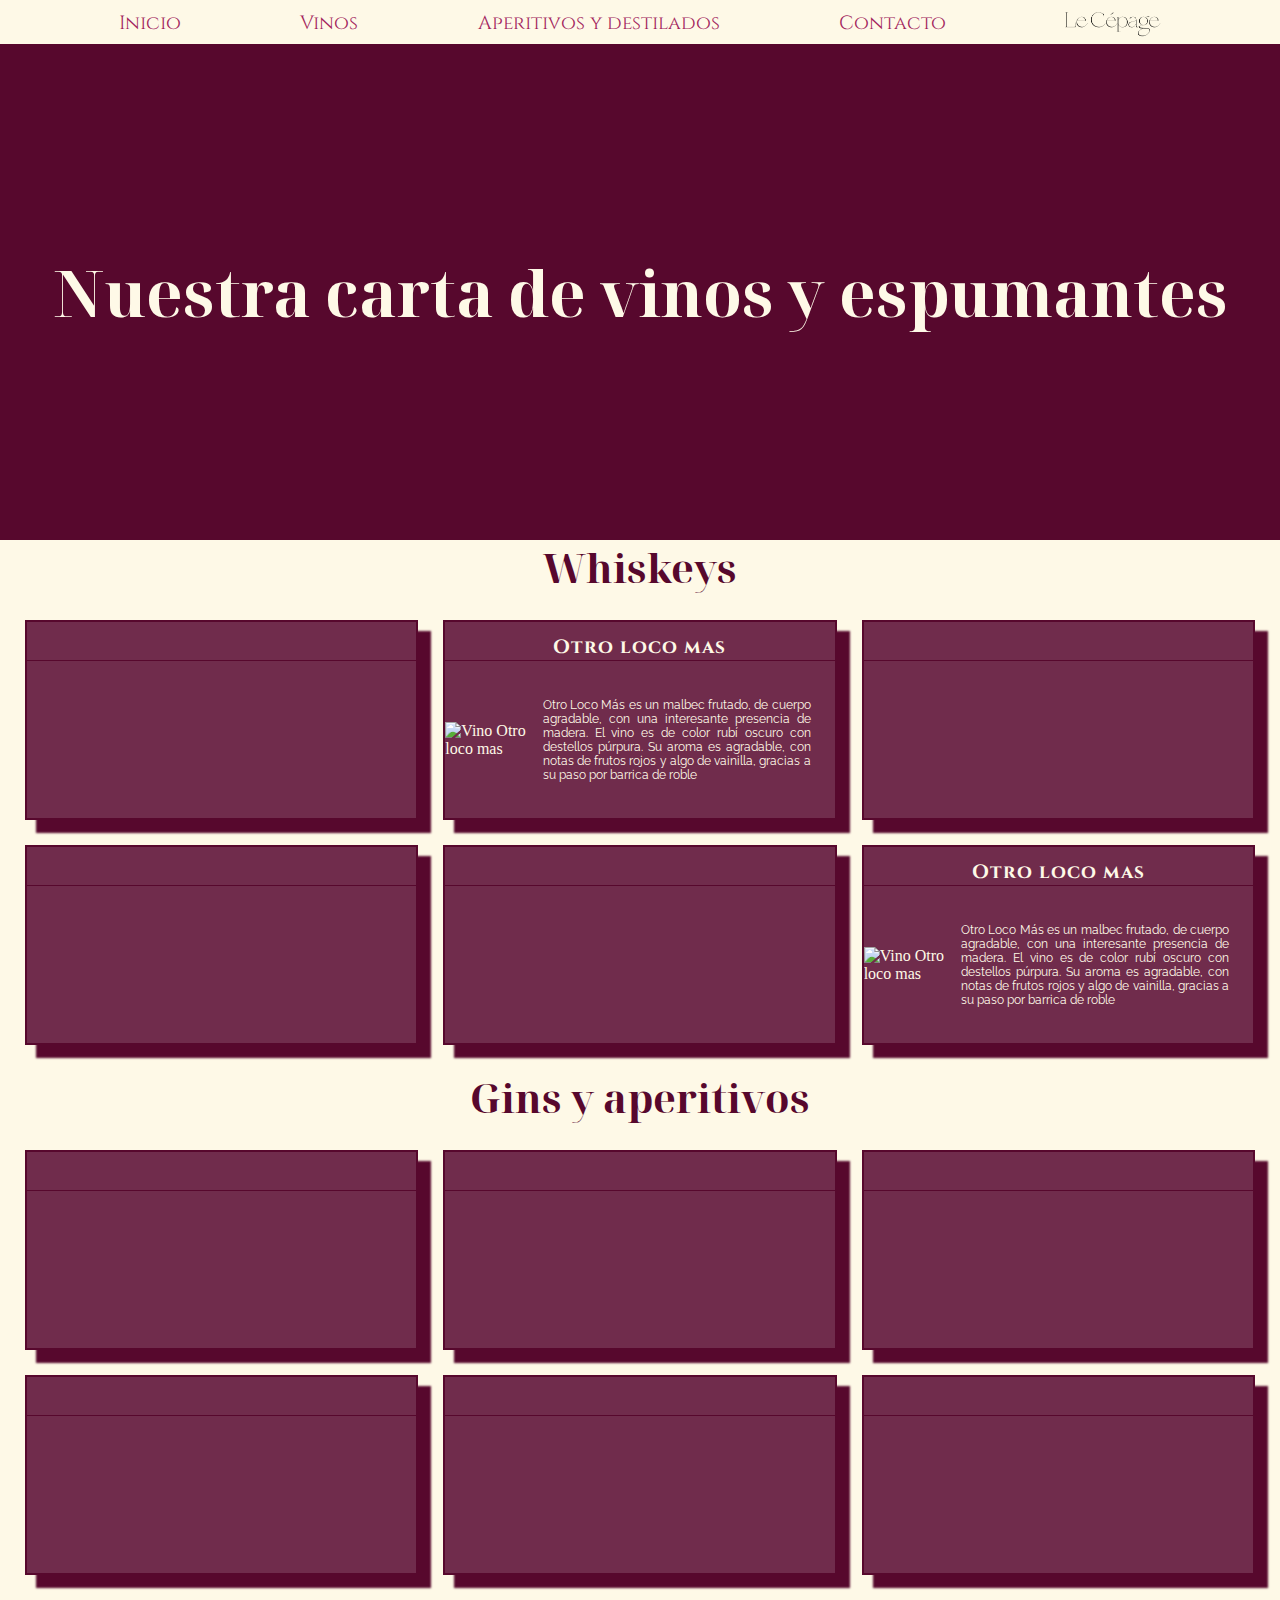
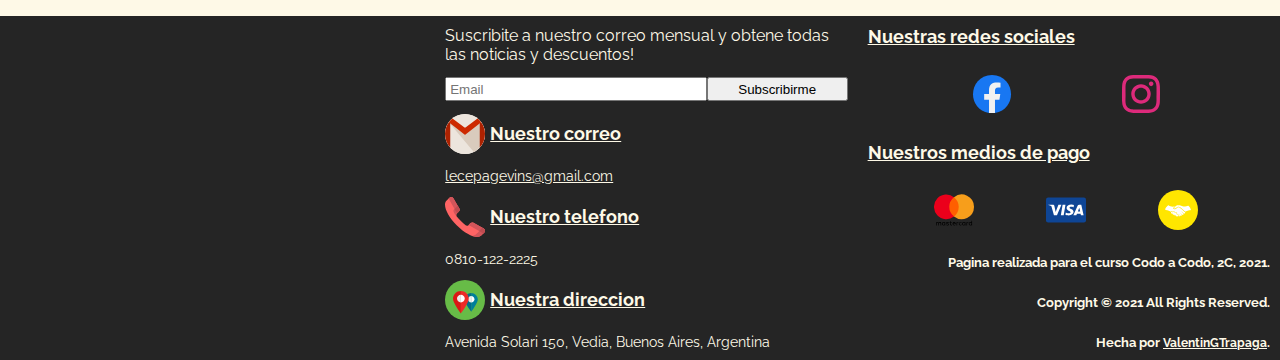
==== commit ae907226: "Mediaqueries realizadas para todas las paginas, falta descripcion de productos por separados" ====
--- a/aperitivos-destilados.html
+++ b/aperitivos-destilados.html
@@ -165,6 +165,7 @@
                 </div>
                 <h6 class="footer-centered">Pagina realizada para el curso Codo a Codo, 2C, 2021.</h6>
                 <h6 class="footer-centered">Copyright © 2021 All Rights Reserved.</h6>
+                <h6 class="footer-centered">Hecha por <a href="github.com/ValentinGTrapaga">ValentinGTrapaga</a>.</h6>
         </footer>
     </main>
 
--- a/main.css
+++ b/main.css
@@ -29,6 +29,7 @@
   width: 100%;
   height: 100%;
   margin: 0;
+  background-color: var(--second-background);
 }
 
 /* Fuentes */
@@ -40,7 +41,7 @@
   font-family: 'Noto Serif Display', serif;;
 }
 
-.recuadro-anim h3, .recuadro-anim h4, .btn {
+.recuadro-anim h3, .recuadro-anim h4, .recuadro-anim-inicio h3, .btn {
   font-family: 'Cinzel', serif;
 }
 
@@ -438,8 +439,8 @@
 }
 
 .contacto img {
-  height: 32px;
-  width: 32px;
+  height: 40px;
+  width: 40px;
   margin-right: 5px;
 }
 
@@ -554,6 +555,7 @@
     flex-direction: column;
     justify-content: center;
     align-items: stretch;
+    font-size: 0.8em;
   }
 
   .contacto {
@@ -569,6 +571,15 @@
 
   .filler1 {
     display: none;
+  }
+
+  .div-contacto {
+    width: 90%;
+    border: 1px solid var(--footer-background);
+    padding: 10px;
+    border-radius: 1em;
+    margin: 2em;
+    background-color: var(--second-background);
   }
 }
 
@@ -614,6 +625,7 @@
     flex-direction: row;
     justify-content: center;
     align-items: stretch;
+    font-size: 0.7em;
   }
 
   .contacto {
@@ -623,4 +635,13 @@
     align-items: center;
   }
 
+  .div-contacto {
+    width: 80%;
+    border: 1px solid var(--footer-background);
+    padding: 15px;
+    border-radius: 1em;
+    margin: 3em;
+    background-color: var(--second-background);
+  }
+
 }